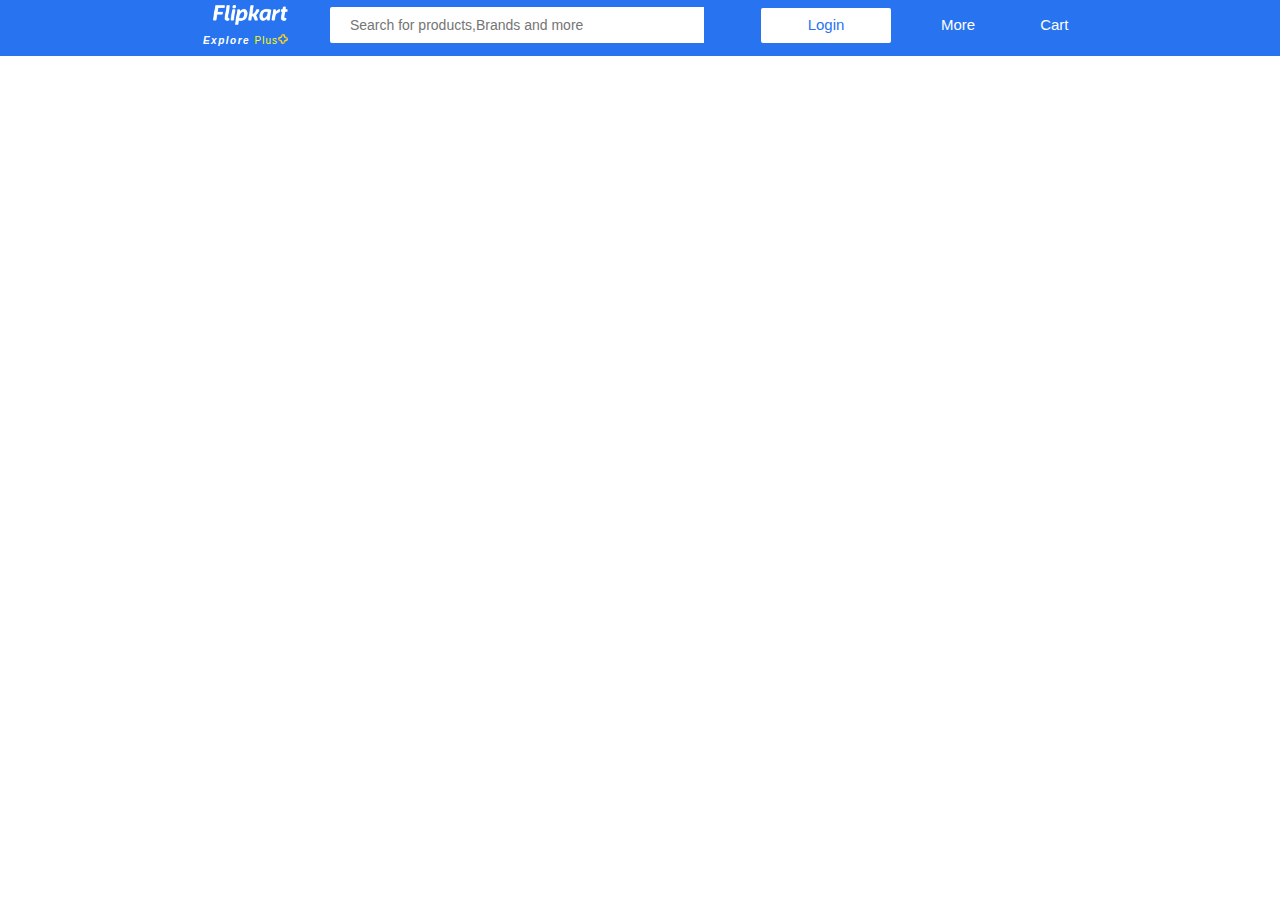
==== index.html @ 4f58a7ef "test" ====
<!DOCTYPE html>
<html lang="en">
    <head>
        <meta charset="UTF-8">
        <meta http-equiv="X-UA-Compaitable" content="IE-edge">
        <meta name="viewport" content="width=device-width, initial-scale=1.0">
        <title>Flipcart</title>
        <link rel="stylesheet" href="main.css">
        <link rel="stylesheet" href="font awsome icon/css/all.css">
        <link rel="stylesheet" href="font style/Roboto-MediumItalic.ttf">
        
       
    </head>
    <body>
        <!--header part-->
    
        <header>
            <div class="header-left">
             <a href="#"><img width="75" src="./images/flipkart.png" class="img1"></a>
             <div class="header-left-p">
             <p><a href="#">Explore</a> <span>Plus<img width="10" src="./images/plus.png"></span></p>
          </div>
          </div>
            <div class="header-center">
          <input class="header-center-input" type="text" placeholder=" Search for products,Brands and more"><i class="far fa-search"></i>
            </div>
            <div class="header-right">
              <a class="active" href="#">Login</a>
              <a href="#">more<i class="fas fa-sort-down"></i></a>
              <a href="#"><i class="fas fa-shopping-cart"></i>cart</a>
            </div>
       </header>
    </body>
</html>
---- main.css ----
*{
    margin: 0%;
    padding: 0%;
    box-sizing: border-box;
    font-family: 'Roboto', sans-serif;
}
/* <!-- header section --> */

header{
    display: flex;
    justify-content: space-evenly;
    background-color: #2874f0;
    width: 100%;
    height: 56px;
    position: sticky;
    top: 0px;
    z-index: 1;
}
.header-left{
    width: 20%;
    text-align: right;
    margin: 5px 0px;
    cursor: pointer;
}
.header-left a{
    color: white;
    font-size: 20px;
    text-decoration: none;
    font-weight: bold;
    font-style: italic;
    letter-spacing: 1.5px;
    
}
.header-left-p a{
   font-size: 10px;
   letter-spacing: 1.5px;
}

.header-left-p span{
    color: yellow;
    font-size: 10px;
    letter-spacing: 1px;
}
.header-left-p:hover{
    text-decoration: underline;
    color: white;
}
.header-center{
    width: 30%;
    text-align: left;
    line-height: 50px;
    cursor: pointer;
    padding-left: 10px;
    position: relative;
}
.header-center-input{
   

    padding: 0 16px;
    border-radius: 2px 0 0 2px;
    border: 0;
    outline: 0 none;
    font-size: 14px;
    height: 36px;
    width: 100%;
}

.fa-search{
    position: absolute;
    top: 30%;
    left: 94%;
    font-size: 18px;
    color: #2874f0;
}
.header-right{
    width: 40%;
    font-size: 15px;
    display: flex;
  justify-content: flex-start;
  text-transform: capitalize;
  line-height: 50px;
}
.header-right a{
    text-decoration: none;
    color: white;
    margin: 0px 25px;
}
.header-right .active{
    background-color: white;
    color: #2874f0;
    padding: 5px 30px;
    height: 35px;
    width: 130px;
    line-height: 23px;
    margin-top: 8px;
    border-radius: 2px;
    text-align: center;
}
.fa-shopping-cart{
    padding-right: 10px;
}
.fa-sort-down{
    padding-left: 5px;

}
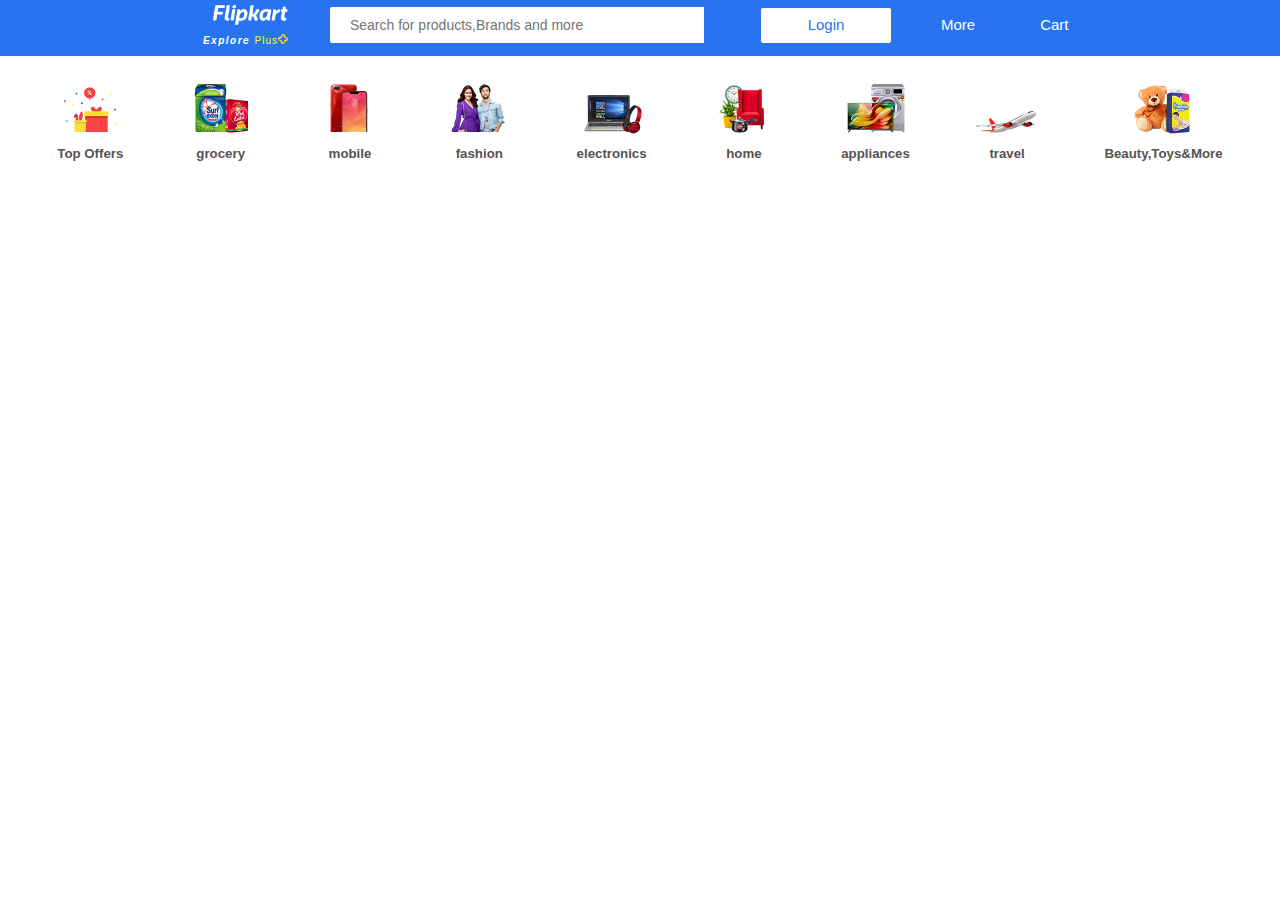
==== commit 41cbae93: "wip" ====
--- a/index.html
+++ b/index.html
@@ -6,7 +6,7 @@
         <meta name="viewport" content="width=device-width, initial-scale=1.0">
         <title>Flipcart</title>
         <link rel="stylesheet" href="main.css">
-        <link rel="stylesheet" href="font awsome icon/css/all.css">
+        <link rel="stylesheet" href="https://pro.fontawesome.com/releases/v5.10.0/css/all.css" integrity="sha384-AYmEC3Yw5cVb3ZcuHtOA93w35dYTsvhLPVnYs9eStHfGJvOvKxVfELGroGkvsg+p" crossorigin="anonymous"/>
         <link rel="stylesheet" href="font style/Roboto-MediumItalic.ttf">
         
        
@@ -30,5 +30,50 @@
               <a href="#"><i class="fas fa-shopping-cart"></i>cart</a>
             </div>
        </header>
+      
+       <!-- category part -->
+
+<section>
+  <div class="category-row">
+      <div class="category-col">
+          <img src="./images/c1.png" alt="">
+          <h5>Top Offers</h5>
+      </div>
+      <div class="category-col">
+          <img src="./images/c2.png" alt="">
+          <h5>grocery</h5>
+      </div>
+      <div class="category-col">
+          <img src="./images/c3.png" alt="">
+          <h5>mobile</h5>
+      </div>
+      <div class="category-col">
+          <img src="./images/c4.png" alt="">
+          <h5>fashion</h5>
+      </div>
+      <div class="category-col">
+          <img src="./images/c5.png" alt="">
+          <h5>electronics</h5>
+      </div>
+      <div class="category-col">
+          <img src="./images/home.png" alt="">
+          <h5>home</h5>
+      </div>
+      <div class="category-col">
+          <img src="./images/c7.png" alt="">
+          <h5>appliances</h5>
+      </div>
+      <div class="category-col">
+          <img src="./images/c8.png" alt="">
+          <h5>travel</h5>
+      </div>
+      <div class="category-col">
+          <img src="./images/c9.png" alt="">
+          <h5>Beauty,Toys&More</h5>
+      </div>
+
+  </div>
+</section>
+
     </body>
 </html>
--- a/main.css
+++ b/main.css
@@ -4,7 +4,7 @@
     box-sizing: border-box;
     font-family: 'Roboto', sans-serif;
 }
-/* <!-- header section --> */
+/*header part*/
 
 header{
     display: flex;
@@ -16,12 +16,14 @@
     top: 0px;
     z-index: 1;
 }
+
 .header-left{
     width: 20%;
     text-align: right;
     margin: 5px 0px;
     cursor: pointer;
 }
+
 .header-left a{
     color: white;
     font-size: 20px;
@@ -29,8 +31,8 @@
     font-weight: bold;
     font-style: italic;
     letter-spacing: 1.5px;
-    
 }
+
 .header-left-p a{
    font-size: 10px;
    letter-spacing: 1.5px;
@@ -41,10 +43,12 @@
     font-size: 10px;
     letter-spacing: 1px;
 }
+
 .header-left-p:hover{
     text-decoration: underline;
     color: white;
 }
+
 .header-center{
     width: 30%;
     text-align: left;
@@ -53,9 +57,8 @@
     padding-left: 10px;
     position: relative;
 }
+
 .header-center-input{
-   
-
     padding: 0 16px;
     border-radius: 2px 0 0 2px;
     border: 0;
@@ -72,19 +75,21 @@
     font-size: 18px;
     color: #2874f0;
 }
+
 .header-right{
     width: 40%;
     font-size: 15px;
     display: flex;
-  justify-content: flex-start;
-  text-transform: capitalize;
-  line-height: 50px;
+    justify-content: flex-start;
+    text-transform: capitalize;
+    line-height: 50px;
 }
 .header-right a{
     text-decoration: none;
     color: white;
     margin: 0px 25px;
 }
+
 .header-right .active{
     background-color: white;
     color: #2874f0;
@@ -96,10 +101,39 @@
     border-radius: 2px;
     text-align: center;
 }
+
 .fa-shopping-cart{
     padding-right: 10px;
 }
+
 .fa-sort-down{
     padding-left: 5px;
+}
 
+.category-row{
+    display: flex;
+    justify-content: space-evenly;
+    width: 100%;
+    height: auto;
+    margin-top: 10px;
+    
+    margin-right: 120px;
+    align-items: center;
+    text-align: center;
+   
 }
+.category-col{
+    padding: 12px 8px;
+    cursor: pointer;
+    color: rgb(85,83,83);
+    
+}
+
+.category-col img{
+    width: 64px;
+    height: 64px;
+   
+}
+.category-col h5:hover{
+   color: #2874f0;
+}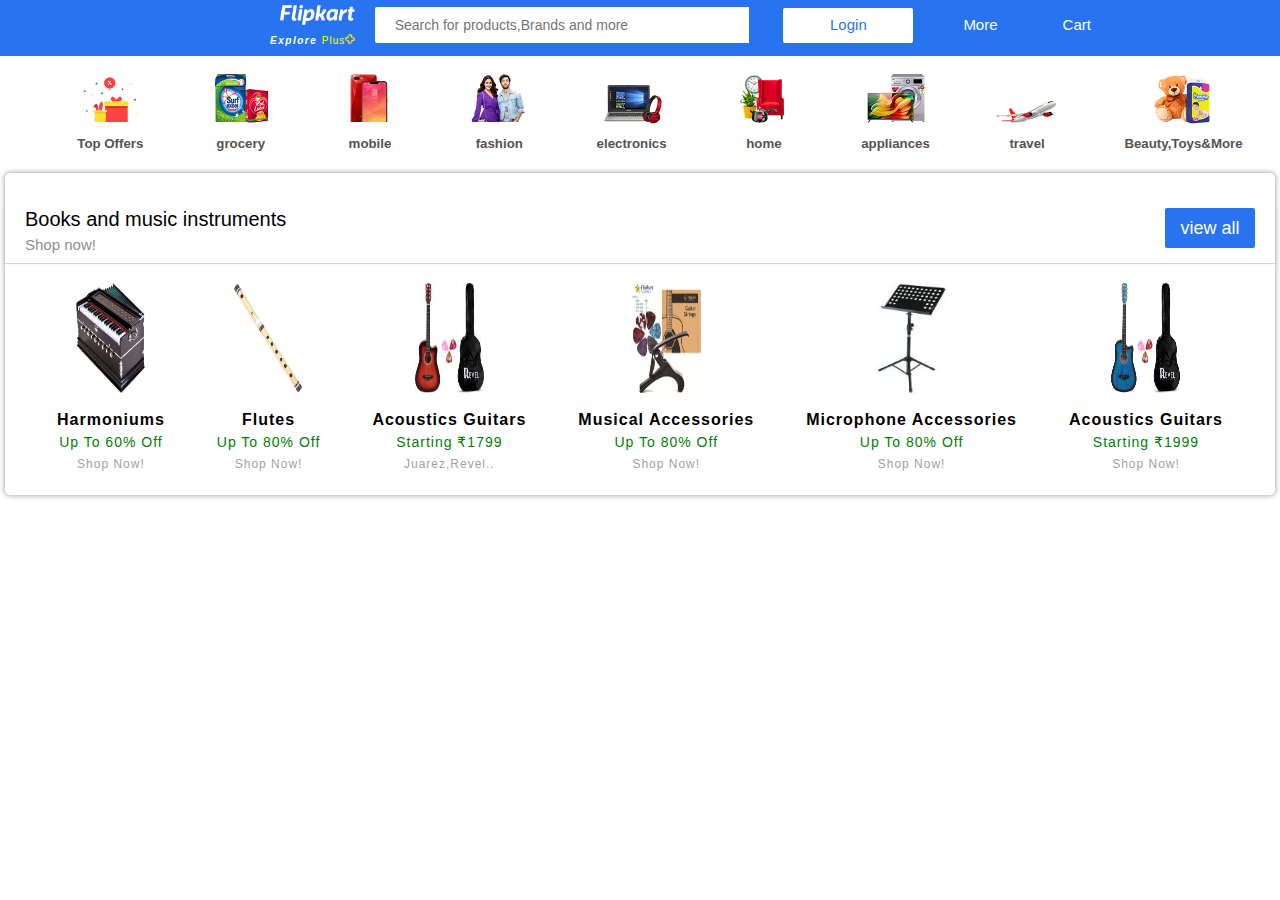
==== commit a3b4b42b: "wip" ====
--- a/index.html
+++ b/index.html
@@ -75,5 +75,62 @@
   </div>
 </section>
 
+<!--Deals of the day part-->
+ <!-- Mobile section -->
+
+<section>
+    <div class="card">
+        <div class="common-heading">
+            <div class="common-heading-left">
+             <h1>Books and music instruments</h1>
+             <h2>Shop now!</h2>
+            </div>
+            <div class="common-heading-right">
+              <button>view all</button>
+            </div>
+        </div>
+        <div class="common-row">
+            <div class="common-col">
+                <img src="./images/d1.jpeg" alt="instruments">
+                <h3>Harmoniums</h3>
+                <h4>Up to 60% off</h4>
+                <h6>Shop now!</h6>
+            </div>
+            <div class="common-col">
+                <img src="./images/d2.jpeg" alt="instruments">
+                <h3>Flutes</h3>
+                <h4>Up to 80% off</h4>
+                <h6>Shop Now!</h6>
+            </div>
+            <div class="common-col">
+                <img src="./images/d6.png" alt="Guitars">
+                <h3>Acoustics Guitars</h3>
+                <h4>Starting ₹1799</h4>
+                <h6>Juarez,Revel..</h6>
+            </div>
+            <div class="common-col">
+                <img src="./images/d4.png" alt="Accessories">
+                <h3>Musical Accessories</h3>
+                <h4>Up to 80% off</h4>
+                <h6>Shop Now!</h6>
+            </div>
+            <div class="common-col">
+                <img src="./images/d5.png" alt="mobile">
+                <h3>Microphone Accessories</h3>
+                <h4>Up to 80% off</h4>
+                <h6>Shop Now!</h6>
+            </div>
+            <div class="common-col">
+                <img src="./images/d3.jpeg" alt="mobile">
+                <h3>Acoustics Guitars</h3>
+                <h4>Starting ₹1999</h4>
+                <h6>Shop Now!</h6>
+            </div>
+           
+            
+        </div>
+    </div>
+</section>
+
     </body>
 </html>
--- a/main.css
+++ b/main.css
@@ -18,7 +18,7 @@
 }
 
 .header-left{
-    width: 20%;
+    width: 27%;
     text-align: right;
     margin: 5px 0px;
     cursor: pointer;
@@ -77,7 +77,7 @@
 }
 
 .header-right{
-    width: 40%;
+    width:40%;
     font-size: 15px;
     display: flex;
     justify-content: flex-start;
@@ -115,8 +115,7 @@
     justify-content: space-evenly;
     width: 100%;
     height: auto;
-    margin-top: 10px;
-    
+    margin-left: 20px;    
     margin-right: 120px;
     align-items: center;
     text-align: center;
@@ -136,4 +135,79 @@
 }
 .category-col h5:hover{
    color: #2874f0;
-}+}
+
+.card{
+    box-shadow: rgb(177,174,174) 0px 0px 5px 1px;
+    padding: 10px 0px;
+    margin: 10px 5px;
+    border-radius: 5px;
+}
+ .common-heading{
+     display: flex;
+     justify-content: space-between;
+     width: 100%;
+     padding: 5px 20px;
+     margin-top: 20px;
+     box-shadow: 0 1px 1px 0 rgb(0 0 0 /16%);
+ }
+ .common-heading-left h1{
+     font-size: 20px;
+     font-weight: 400;
+     padding:auto;
+ }
+ .common-heading-left h2{
+     font-size: 15px;
+     padding: 5px 0px;
+     color: rgb(145,141,138) ;
+     font-weight: 200;
+ }
+ .common-heading-right button{
+     width: 90px;
+     height: 40px;
+     font-size: 18px;
+     background-color: #2874f0;
+     border: none;
+     color: white;
+     border-radius: 2px;
+ }
+ .common-row{
+     display: flex;
+     justify-content: space-evenly;
+     width: 100%;
+     max-height: 366px;
+     margin: 10px 0px;
+     margin-right: 60px;
+ }
+ .common-col{
+     text-align: center;
+     line-height: 22px;
+     margin-top: 10px;
+ }
+ .common-col img{
+     width: 69px;
+     height: 110px;
+     transition: 300ms;
+ }
+ .common-col img:hover{
+     transform: scale(0.8);
+ }
+ .common-col h3,h4,h6{
+     text-transform: capitalize;
+     letter-spacing: 1px;
+     cursor: pointer;
+ }
+ .common-col h3{
+     margin-top: 10px;
+     font-size: 16px;
+ }
+ .common-col h4{
+     color: green;
+     font-size: 14px;
+     font-weight: 300;
+ }
+ .common-col h6{
+    color: rgb(161,161,161);
+    font-size: 12px;
+    font-weight: 100;
+ }
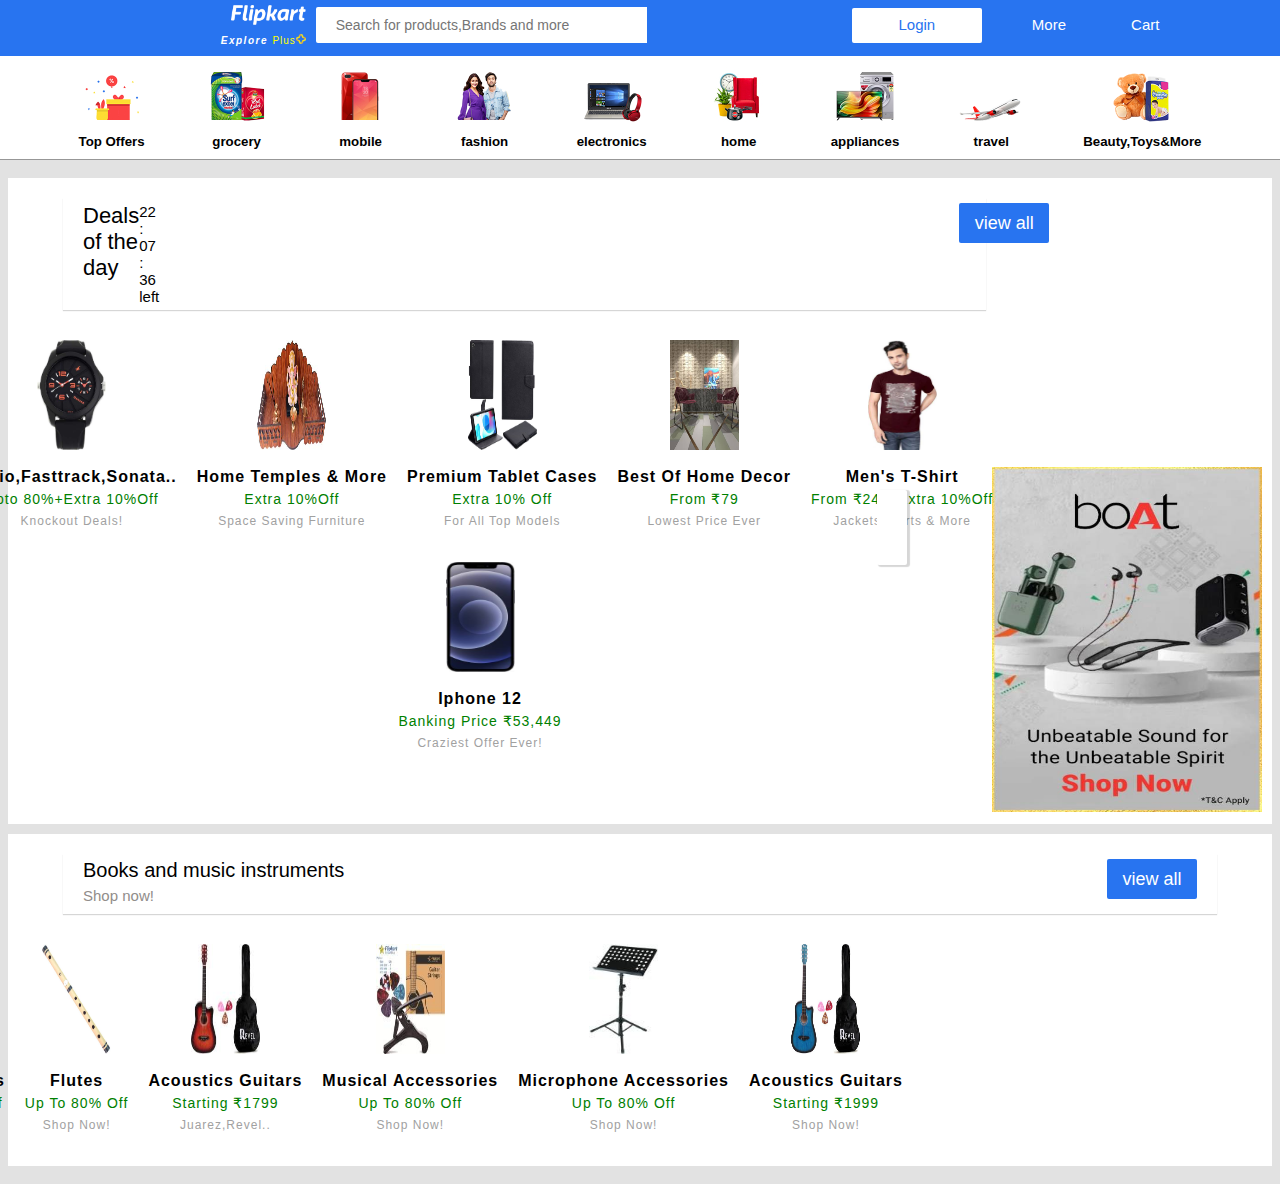
==== commit 067db6aa: "wip" ====
--- a/index.html
+++ b/index.html
@@ -4,14 +4,14 @@
         <meta charset="UTF-8">
         <meta http-equiv="X-UA-Compaitable" content="IE-edge">
         <meta name="viewport" content="width=device-width, initial-scale=1.0">
-        <title>Flipcart</title>
+        <title>Flipkart</title>
         <link rel="stylesheet" href="main.css">
         <link rel="stylesheet" href="https://pro.fontawesome.com/releases/v5.10.0/css/all.css" integrity="sha384-AYmEC3Yw5cVb3ZcuHtOA93w35dYTsvhLPVnYs9eStHfGJvOvKxVfELGroGkvsg+p" crossorigin="anonymous"/>
         <link rel="stylesheet" href="font style/Roboto-MediumItalic.ttf">
         
        
     </head>
-    <body>
+    <body style="background-color: rgb(226, 226, 226);">
         <!--header part-->
     
         <header>
@@ -71,15 +71,90 @@
           <img src="./images/c9.png" alt="">
           <h5>Beauty,Toys&More</h5>
       </div>
-
   </div>
 </section>
 
+<section class="main-box">
 <!--Deals of the day part-->
- <!-- Mobile section -->
+
 
 <section>
-    <div class="card">
+    <section>
+    <div style="background-color: rgb(255, 255, 255); ">
+    <div class="card"> 
+        
+       <div class="common-heading1"> <!--comman heading-->
+         <div class="common-heading-left1">
+          <h1 style="font-weight: normal; font-size: 22px;">Deals of the day</h1>
+         </div>
+
+        <div class="timer">
+            <h2 style="font-weight: normal;"><i class="fas fa-stopwatch"></i> 22 : 07 : 36 left</h2>
+        </div>
+         <div class="common-heading-right1">
+           <button>view all</button>
+         </div>
+       </div>
+     <div class="common-row">
+        <div class="btn">
+            <i class="fas fa-angle-right"></i>
+          </div>
+         <div class="common-col">
+             <img src="./images/b1.jpeg" alt="instruments">
+             <h3>Casio,Fasttrack,Sonata..</h3>
+             <h4>Upto 80%+Extra 10%off</h4>
+             <h6>Knockout Deals!</h6>
+         </div>
+         <div class="common-col">
+             <img src="./images/b2.jpeg" alt="instruments">
+             <h3>Home Temples & More</h3>
+             <h4>Extra 10%off</h4>
+             <h6>Space Saving Furniture</h6>
+         </div>
+         <div class="common-col">
+             <img src="./images/b3.jpeg" alt="Guitars">
+             <h3>Premium Tablet Cases</h3>
+             <h4>Extra 10% off</h4>
+             <h6>For All Top Models</h6>
+         </div>
+         <div class="common-col">
+             <img src="./images/b4.jpeg" alt="Accessories">
+             <h3>Best Of Home Decor</h3>
+             <h4>From ₹79</h4>
+             <h6>Lowest Price Ever</h6>
+         </div>
+         <div class="common-col">
+             <img src="./images/b5.jpeg" alt="mobile">
+             <h3>Men's T-shirt</h3>
+             <h4>From ₹249+Extra 10%off</h4>
+             <h6>Jackets,Shirts & More</h6>
+         </div>
+         <div class="common-col">
+             <img src="./images/b6.jpeg" alt="mobile">
+             <h3>Iphone 12</h3>
+             <h4>Banking Price ₹53,449</h4>
+             <h6>Craziest offer ever!</h6>
+         </div>
+
+        </div>
+        <div class="card"  > 
+         <div class="banner">
+            <a href="#"><img src="./images/a1.jpeg" style="height:345px; width: 270px;"  alt="boat"></a>
+       </div>
+    </div> 
+        </div>
+    </div>
+    </section>
+     
+</section>
+
+
+
+
+<!--Books and instruments part-->
+     <section>
+        <div style="background-color: rgb(255, 255, 255);">
+       <div class="card">
         <div class="common-heading">
             <div class="common-heading-left">
              <h1>Books and music instruments</h1>
@@ -89,7 +164,7 @@
               <button>view all</button>
             </div>
         </div>
-        <div class="common-row">
+        <div class="common-row1">
             <div class="common-col">
                 <img src="./images/d1.jpeg" alt="instruments">
                 <h3>Harmoniums</h3>
@@ -126,11 +201,12 @@
                 <h4>Starting ₹1999</h4>
                 <h6>Shop Now!</h6>
             </div>
-           
-            
-        </div>
-    </div>
-</section>
-
+           </div>
+        </div>
+      
+    </section>
+</div>
+  </section>
     </body>
+
 </html>
--- a/main.css
+++ b/main.css
@@ -4,6 +4,13 @@
     box-sizing: border-box;
     font-family: 'Roboto', sans-serif;
 }
+.body{
+box-sizing: border-box;
+font-family: "Roboto", sans-serif;
+font-size: 20px;
+background-color: rgb(165, 165, 165);
+}
+
 /*header part*/
 
 header{
@@ -83,6 +90,7 @@
     justify-content: flex-start;
     text-transform: capitalize;
     line-height: 50px;
+    margin-left: 180px;
 }
 .header-right a{
     text-decoration: none;
@@ -111,21 +119,22 @@
 }
 
 .category-row{
-    display: flex;
-    justify-content: space-evenly;
-    width: 100%;
-    height: auto;
-    margin-left: 20px;    
-    margin-right: 120px;
-    align-items: center;
-    text-align: center;
-   
-}
+    list-style: none;
+    text-align: center;
+    width: 100%;
+    margin: auto;
+    display: flex;
+    flex-wrap: wrap;
+    justify-content: center;
+    padding: 10px;
+    border-bottom: 0.3px solid rgb(151, 151, 151);
+    background-color: white;
+}
+
+
 .category-col{
-    padding: 12px 8px;
-    cursor: pointer;
-    color: rgb(85,83,83);
-    
+        padding: 0px 10px;
+        margin: 0px 20px;    
 }
 
 .category-col img{
@@ -138,19 +147,36 @@
 }
 
 .card{
-    box-shadow: rgb(177,174,174) 0px 0px 5px 1px;
-    padding: 10px 0px;
+    margin-top: 40px;
+    box-shadow: rgb(214, 214, 214) ;
+    padding: 10px 50px 10px 50px;
     margin: 10px 5px;
     border-radius: 5px;
 }
+
+.main-box{
+    margin: 0px auto;
+    min-width: 978px;
+    max-width: 1680px;
+    padding: 8px;  
+}
+
  .common-heading{
      display: flex;
      justify-content: space-between;
      width: 100%;
      padding: 5px 20px;
-     margin-top: 20px;
+     margin-top: 10px;
      box-shadow: 0 1px 1px 0 rgb(0 0 0 /16%);
  }
+ .common-heading1{
+    display: flex;
+    justify-content: space-between;
+    width: 80%;
+    padding: 5px 20px;
+    margin-top: 10px;
+    box-shadow: 0 1px 1px 0 rgb(0 0 0 /16%);
+}
  .common-heading-left h1{
      font-size: 20px;
      font-weight: 400;
@@ -171,18 +197,45 @@
      color: white;
      border-radius: 2px;
  }
+ .common-heading-right1 button{
+    width: 90px;
+    height: 40px;
+    font-size: 18px;
+    background-color: #2874f0;
+    border: none;
+    color: white;
+    border-radius: 2px;
+ }
  .common-row{
-     display: flex;
-     justify-content: space-evenly;
-     width: 100%;
-     max-height: 366px;
-     margin: 10px 0px;
-     margin-right: 60px;
+    list-style: none;
+    text-align: center;
+    width: 100%;
+    margin: auto;
+    display: flex;
+    margin-left: -160px;
+    padding: 10px 0;
+    flex-wrap: wrap;
+    justify-content: center;
+    position: relative;
+ }
+
+ .common-row1{
+    list-style: none;
+    text-align: center;
+    width: 100%;
+    margin: auto;
+    display: flex;
+    margin-left: -240px;
+    padding: 10px 0;
+    flex-wrap: wrap;
+    justify-content: center;
+    position: relative;
  }
  .common-col{
      text-align: center;
      line-height: 22px;
      margin-top: 10px;
+     padding: 10px;
  }
  .common-col img{
      width: 69px;
@@ -211,3 +264,35 @@
     font-size: 12px;
     font-weight: 100;
  }
+
+ .timer{
+     font-size: 10px;
+     margin-right:800px;
+ }
+
+
+.banner{
+    flex: 1;
+    float: right;
+    margin-top: -330px;
+    margin-right: -100px;
+    min-height: 128px;
+    align-items: center;
+    height: 354px;
+    display: flex;
+ }
+ .btn {
+    position: absolute;
+    right: 0;
+    top: calc(50% - 52px);
+    height: 75px;
+    display: flex;
+    margin-right: 150px;
+    flex-direction: row;
+    justify-content: center;
+    align-items: center;
+    border-radius: 2px;
+    background: #ffffff;
+    width: 30px;
+    box-shadow: 2px 1px 1px 1px rgb(0 0 0 /16%);   
+}
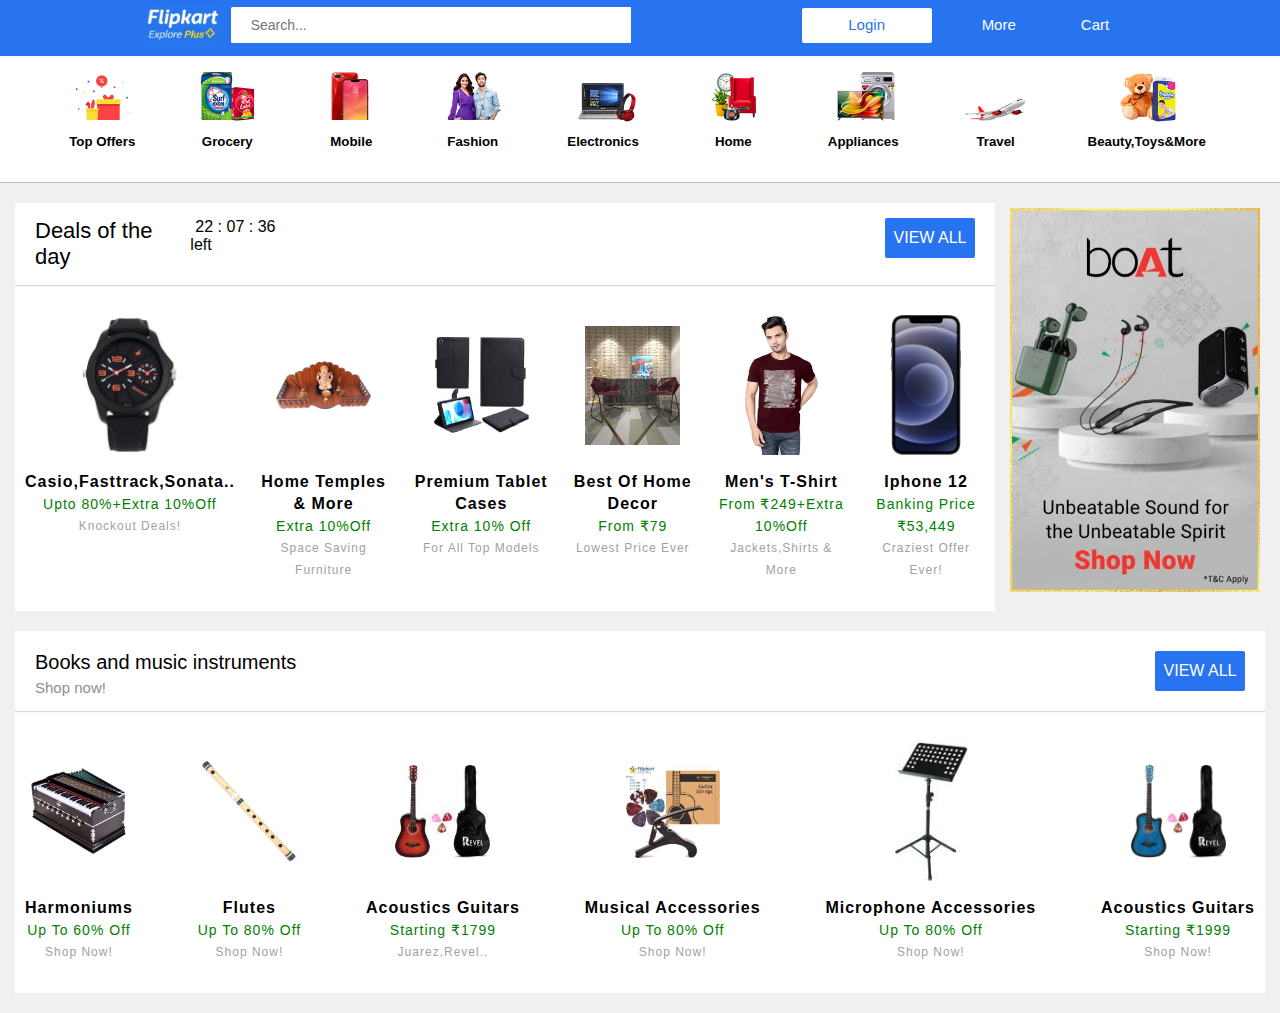
==== commit 524d01b9: "wip for Responsive" ====
--- a/index.html
+++ b/index.html
@@ -4,31 +4,37 @@
         <meta charset="UTF-8">
         <meta http-equiv="X-UA-Compaitable" content="IE-edge">
         <meta name="viewport" content="width=device-width, initial-scale=1.0">
-        <title>Flipkart</title>
+        <title >Flipkart</title>
         <link rel="stylesheet" href="main.css">
         <link rel="stylesheet" href="https://pro.fontawesome.com/releases/v5.10.0/css/all.css" integrity="sha384-AYmEC3Yw5cVb3ZcuHtOA93w35dYTsvhLPVnYs9eStHfGJvOvKxVfELGroGkvsg+p" crossorigin="anonymous"/>
         <link rel="stylesheet" href="font style/Roboto-MediumItalic.ttf">
+        <link rel="shortcut icon" href="./images/favicon.jpeg" type="jpeg">
         
        
     </head>
-    <body style="background-color: rgb(226, 226, 226);">
+    <body style="background-color: rgb(240, 240, 240);">
         <!--header part-->
     
-        <header>
+        <header class="head1">
+            <div class="left-div">
             <div class="header-left">
-             <a href="#"><img width="75" src="./images/flipkart.png" class="img1"></a>
-             <div class="header-left-p">
-             <p><a href="#">Explore</a> <span>Plus<img width="10" src="./images/plus.png"></span></p>
-          </div>
-          </div>
-            <div class="header-center">
-          <input class="header-center-input" type="text" placeholder=" Search for products,Brands and more"><i class="far fa-search"></i>
-            </div>
+                <a href="#"><img width="75" style="margin-top: -1px;" src="./images/240.jpg" class="img1"></a>
+            </div>
+           <div class="header-center">
+                <input class="header-center-input" type="text" placeholder=" Search...">   </input>
+                <div class="icon">
+                <i class="far fa-search"></i>
+            </div>
+            </div>
+        </div>
+        <div>
+
             <div class="header-right">
               <a class="active" href="#">Login</a>
-              <a href="#">more<i class="fas fa-sort-down"></i></a>
+              <a href="#">More<i class="fas fa-sort-down"></i></a>
               <a href="#"><i class="fas fa-shopping-cart"></i>cart</a>
             </div>
+        </div>
        </header>
       
        <!-- category part -->
@@ -41,35 +47,35 @@
       </div>
       <div class="category-col">
           <img src="./images/c2.png" alt="">
-          <h5>grocery</h5>
+          <h5>Grocery</h5>
       </div>
       <div class="category-col">
           <img src="./images/c3.png" alt="">
-          <h5>mobile</h5>
+          <h5>Mobile</h5>
       </div>
       <div class="category-col">
           <img src="./images/c4.png" alt="">
-          <h5>fashion</h5>
+          <h5>Fashion<i class="fas fa-sort-down"></i></h5>
       </div>
       <div class="category-col">
           <img src="./images/c5.png" alt="">
-          <h5>electronics</h5>
+          <h5>Electronics<i class="fas fa-sort-down"></i></h5>
       </div>
       <div class="category-col">
           <img src="./images/home.png" alt="">
-          <h5>home</h5>
+          <h5>Home<i class="fas fa-sort-down"></i></h5>
       </div>
       <div class="category-col">
           <img src="./images/c7.png" alt="">
-          <h5>appliances</h5>
+          <h5>Appliances<i class="fas fa-sort-down"></i></h5>
       </div>
       <div class="category-col">
           <img src="./images/c8.png" alt="">
-          <h5>travel</h5>
+          <h5>Travel</h5>
       </div>
       <div class="category-col">
           <img src="./images/c9.png" alt="">
-          <h5>Beauty,Toys&More</h5>
+           <h5>Beauty,Toys&More<i class="fas fa-sort-down"></i></h5>
       </div>
   </div>
 </section>
@@ -78,27 +84,24 @@
 <!--Deals of the day part-->
 
 
-<section>
-    <section>
-    <div style="background-color: rgb(255, 255, 255); ">
-    <div class="card"> 
-        
+
+<div class="mainn">
+    <div class="card" style="background-color: rgb(255, 255, 255); "> 
        <div class="common-heading1"> <!--comman heading-->
          <div class="common-heading-left1">
           <h1 style="font-weight: normal; font-size: 22px;">Deals of the day</h1>
          </div>
 
-        <div class="timer">
-            <h2 style="font-weight: normal;"><i class="fas fa-stopwatch"></i> 22 : 07 : 36 left</h2>
-        </div>
+         <div class="watch">        
+         <h5 style="font-weight: normal; font-size: 16px; margin-right: 600px;"><i class="fas fa-stopwatch"></i> 22 : 07 : 36 left</h5>
+        </div>
+
          <div class="common-heading-right1">
-           <button>view all</button>
+           <button style="font-size: 16px;">VIEW ALL</button>
          </div>
        </div>
+       
      <div class="common-row">
-        <div class="btn">
-            <i class="fas fa-angle-right"></i>
-          </div>
          <div class="common-col">
              <img src="./images/b1.jpeg" alt="instruments">
              <h3>Casio,Fasttrack,Sonata..</h3>
@@ -135,33 +138,33 @@
              <h4>Banking Price ₹53,449</h4>
              <h6>Craziest offer ever!</h6>
          </div>
-
-        </div>
-        <div class="card"  > 
-         <div class="banner">
-            <a href="#"><img src="./images/a1.jpeg" style="height:345px; width: 270px;"  alt="boat"></a>
        </div>
+       <!--<div class="btn">
+        <i class="fas fa-chevron-right"></i>
+      </div>-->
     </div> 
-        </div>
-    </div>
-    </section>
-     
-</section>
+   <!--<div class="btn">
+            <i class="fas fa-angle-right"></i>
+          </div>-->
+       <div class="banner">
+            <img src="./images/a1.jpeg"  alt="boat"></a>
+       </div>     
+</div>
 
 
 
 
 <!--Books and instruments part-->
      <section>
-        <div style="background-color: rgb(255, 255, 255);">
-       <div class="card">
+        
+       <div class="card1" style="background-color: rgb(255, 255, 255);">
         <div class="common-heading">
             <div class="common-heading-left">
              <h1>Books and music instruments</h1>
              <h2>Shop now!</h2>
             </div>
             <div class="common-heading-right">
-              <button>view all</button>
+              <button style="font-size: 16px;">VIEW ALL</button>
             </div>
         </div>
         <div class="common-row1">
@@ -205,8 +208,8 @@
         </div>
       
     </section>
-</div>
+
   </section>
-    </body>
+ </body>
 
 </html>
--- a/main.css
+++ b/main.css
@@ -6,26 +6,25 @@
 }
 .body{
 box-sizing: border-box;
-font-family: "Roboto", sans-serif;
+
 font-size: 20px;
 background-color: rgb(165, 165, 165);
 }
 
 /*header part*/
 
-header{
+.head1{
     display: flex;
     justify-content: space-evenly;
     background-color: #2874f0;
     width: 100%;
-    height: 56px;
     position: sticky;
     top: 0px;
     z-index: 1;
+    flex-direction: row;
 }
 
 .header-left{
-    width: 27%;
     text-align: right;
     margin: 5px 0px;
     cursor: pointer;
@@ -57,7 +56,6 @@
 }
 
 .header-center{
-    width: 30%;
     text-align: left;
     line-height: 50px;
     cursor: pointer;
@@ -67,12 +65,12 @@
 
 .header-center-input{
     padding: 0 16px;
-    border-radius: 2px 0 0 2px;
+    border-radius: 1.5px 0 0 1.5px;
     border: 0;
     outline: 0 none;
     font-size: 14px;
     height: 36px;
-    width: 100%;
+    width: 400PX;
 }
 
 .fa-search{
@@ -84,18 +82,17 @@
 }
 
 .header-right{
-    width:40%;
     font-size: 15px;
     display: flex;
-    justify-content: flex-start;
+    justify-content: flex-end;
     text-transform: capitalize;
     line-height: 50px;
-    margin-left: 180px;
 }
 .header-right a{
     text-decoration: none;
     color: white;
     margin: 0px 25px;
+    
 }
 
 .header-right .active{
@@ -127,11 +124,13 @@
     flex-wrap: wrap;
     justify-content: center;
     padding: 10px;
-    border-bottom: 0.3px solid rgb(151, 151, 151);
+    border-bottom: 0.5px solid rgb(190, 190, 190);
     background-color: white;
 }
 
-
+img{
+ object-fit: contain;
+}
 .category-col{
         padding: 0px 10px;
         margin: 0px 20px;    
@@ -146,33 +145,55 @@
    color: #2874f0;
 }
 
+.product-content{
+    margin: 0 15px;
+}
+
+
 .card{
-    margin-top: 40px;
-    box-shadow: rgb(214, 214, 214) ;
-    padding: 10px 50px 10px 50px;
+   
+    padding: 10px 0px;
     margin: 10px 5px;
-    border-radius: 5px;
-}
-
+   
+    flex-grow: 1;
+    overflow: auto;
+    padding: 0px 0px 10px 0px;
+    min-width: 0px;
+
+}
+.card1{
+    
+    padding: 10px 0px;
+    margin: 10px 5px;
+   
+    flex-grow: 1;
+    overflow: auto;
+    padding: 0px 0px 10px 0px;
+    min-width: 0px;
+}
+.mainn{
+    display: flex;
+}
 .main-box{
     margin: 0px auto;
-    min-width: 978px;
-    max-width: 1680px;
-    padding: 8px;  
-}
+    
+    padding: 10px;  
+}
+
 
  .common-heading{
      display: flex;
      justify-content: space-between;
      width: 100%;
-     padding: 5px 20px;
+     padding: 10px 20px;
      margin-top: 10px;
      box-shadow: 0 1px 1px 0 rgb(0 0 0 /16%);
+     
  }
  .common-heading1{
     display: flex;
     justify-content: space-between;
-    width: 80%;
+    width: 100%;
     padding: 5px 20px;
     margin-top: 10px;
     box-shadow: 0 1px 1px 0 rgb(0 0 0 /16%);
@@ -181,6 +202,7 @@
      font-size: 20px;
      font-weight: 400;
      padding:auto;
+     
  }
  .common-heading-left h2{
      font-size: 15px;
@@ -207,29 +229,19 @@
     border-radius: 2px;
  }
  .common-row{
-    list-style: none;
-    text-align: center;
-    width: 100%;
-    margin: auto;
-    display: flex;
-    margin-left: -160px;
-    padding: 10px 0;
-    flex-wrap: wrap;
-    justify-content: center;
-    position: relative;
+    display: flex;
+    justify-content: space-between;
+    width: 100%;
+    margin: 10px 0px;
+    overflow: auto;
  }
 
  .common-row1{
-    list-style: none;
-    text-align: center;
-    width: 100%;
-    margin: auto;
-    display: flex;
-    margin-left: -240px;
-    padding: 10px 0;
-    flex-wrap: wrap;
-    justify-content: center;
-    position: relative;
+    display: flex;
+    justify-content: space-between;
+    width: 100%;
+    margin: 10px 0px;
+    overflow: auto;
  }
  .common-col{
      text-align: center;
@@ -238,8 +250,8 @@
      padding: 10px;
  }
  .common-col img{
-     width: 69px;
-     height: 110px;
+     width: 95px;
+     height: 140px;
      transition: 300ms;
  }
  .common-col img:hover{
@@ -265,34 +277,118 @@
     font-weight: 100;
  }
 
- .timer{
-     font-size: 10px;
-     margin-right:800px;
- }
-
+
+ .fa-stopwatch{
+    margin-right: 5px;
+}
+
+h5 {
+    display: block;
+    font-size: 0.83em;
+   
+    margin-block-end: 1.67em;
+    margin-inline-start: 0px;
+    margin-inline-end: 0px;
+    font-weight: bold;
+}
 
 .banner{
-    flex: 1;
-    float: right;
-    margin-top: -330px;
-    margin-right: -100px;
-    min-height: 128px;
-    align-items: center;
-    height: 354px;
-    display: flex;
- }
+    
+        
+        padding: 5px;
+        margin: 10px 5px;
+        
+        
+}
+
+ .banner img{
+ width: auto;
+ height: auto;
+ max-width: 250px
+}
  .btn {
     position: absolute;
     right: 0;
-    top: calc(50% - 52px);
-    height: 75px;
-    display: flex;
-    margin-right: 150px;
+    background-color: white;
+    box-shadow: rgba(177,174,174,0.45) 0px 0px 5px 1px;
+    padding: 33px 15px;
+    transform: translateY(-50%);
+    top: 50%;
+ }
+
+ .left-div{
+    display: flex;
     flex-direction: row;
-    justify-content: center;
-    align-items: center;
-    border-radius: 2px;
-    background: #ffffff;
-    width: 30px;
-    box-shadow: 2px 1px 1px 1px rgb(0 0 0 /16%);   
-}
+ }
+ 
+ 
+
+ @media screen and (max-width:1024px) {
+    .header-center-input{
+        width: 310px;
+    }
+    
+  }
+
+
+  @media screen and (max-width:768px) {
+    .header-right a{
+        margin: 0px 15px;
+    }
+    .common-heading-left h5{
+        margin-top: 10px;
+    }
+    
+  }
+
+
+  @media screen and (max-width:640px) {
+    .head1{
+        flex-direction:column;
+    }   
+
+    .left-div{
+        justify-content: center;
+    }
+
+    .header-right{
+        justify-content: center;
+    }
+    .common-row1{
+        flex-direction: column;
+    }
+    .card{
+        flex-wrap: wrap;
+    }
+
+  }
+
+  @media screen and (max-width:375px) {
+    
+    .header-center-input{
+        width: 250px;
+    }  
+    .icon{
+        display: none;
+     }
+
+  }
+
+  @media screen and (max-width:320px) {
+    .icon{
+       display: none;
+    }
+    .header-center-input{
+        width: 200px;
+    }
+
+    .header-right a{
+        margin: 0px 10px;
+    }
+    
+
+  }
+  
+
+
+
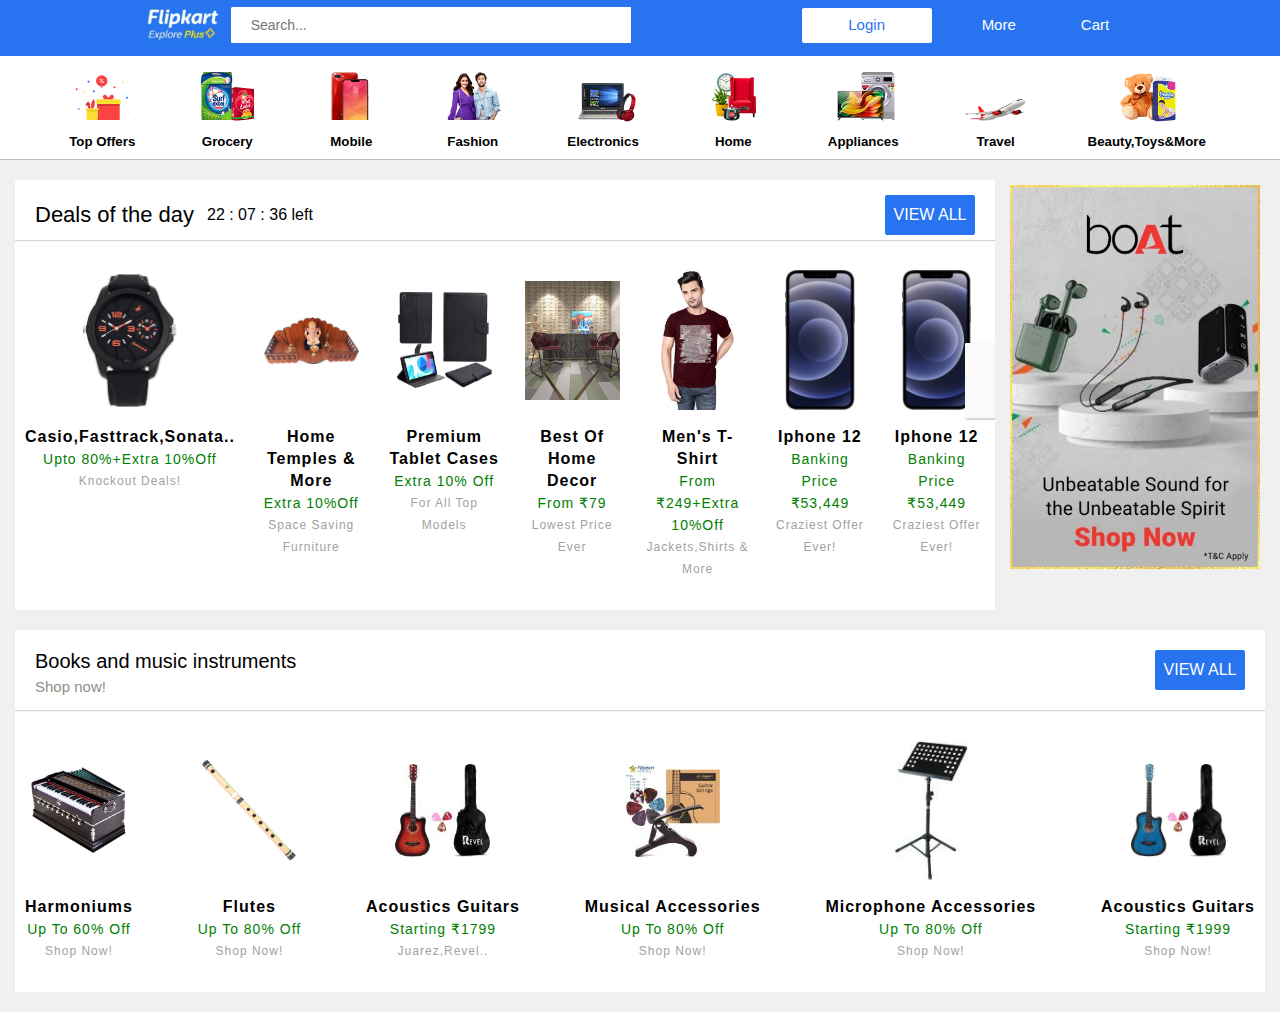
==== commit bcf8523f: "Done progress" ====
--- a/index.html
+++ b/index.html
@@ -87,15 +87,19 @@
 
 <div class="mainn">
     <div class="card" style="background-color: rgb(255, 255, 255); "> 
+        <div class="btn">
+            <i class="fas fa-angle-right"></i>
+            </div>
        <div class="common-heading1"> <!--comman heading-->
          <div class="common-heading-left1">
           <h1 style="font-weight: normal; font-size: 22px;">Deals of the day</h1>
-         </div>
-
-         <div class="watch">        
-         <h5 style="font-weight: normal; font-size: 16px; margin-right: 600px;"><i class="fas fa-stopwatch"></i> 22 : 07 : 36 left</h5>
-        </div>
-
+          <div class="watch">        
+            <h5 style="font-weight: normal; font-size: 16px; "><i class="fas fa-stopwatch"></i> 22 : 07 : 36 left</h5>
+           </div>
+   
+         </div>
+
+         
          <div class="common-heading-right1">
            <button style="font-size: 16px;">VIEW ALL</button>
          </div>
@@ -138,6 +142,12 @@
              <h4>Banking Price ₹53,449</h4>
              <h6>Craziest offer ever!</h6>
          </div>
+         <div class="common-col">
+            <img src="./images/b6.jpeg" alt="mobile">
+            <h3>Iphone 12</h3>
+            <h4>Banking Price ₹53,449</h4>
+            <h6>Craziest offer ever!</h6>
+        </div>
        </div>
        <!--<div class="btn">
         <i class="fas fa-chevron-right"></i>
--- a/main.css
+++ b/main.css
@@ -154,7 +154,7 @@
    
     padding: 10px 0px;
     margin: 10px 5px;
-   
+    position: relative;
     flex-grow: 1;
     overflow: auto;
     padding: 0px 0px 10px 0px;
@@ -165,7 +165,7 @@
     
     padding: 10px 0px;
     margin: 10px 5px;
-   
+    
     flex-grow: 1;
     overflow: auto;
     padding: 0px 0px 10px 0px;
@@ -176,7 +176,6 @@
 }
 .main-box{
     margin: 0px auto;
-    
     padding: 10px;  
 }
 
@@ -210,6 +209,11 @@
      color: rgb(145,141,138) ;
      font-weight: 200;
  }
+ .common-heading-left1 {
+    display: flex;
+    align-items: center;
+}
+
  .common-heading-right button{
      width: 90px;
      height: 40px;
@@ -219,6 +223,8 @@
      color: white;
      border-radius: 2px;
  }
+
+
  .common-heading-right1 button{
     width: 90px;
     height: 40px;
@@ -233,7 +239,7 @@
     justify-content: space-between;
     width: 100%;
     margin: 10px 0px;
-    overflow: auto;
+    
  }
 
  .common-row1{
@@ -285,8 +291,6 @@
 h5 {
     display: block;
     font-size: 0.83em;
-   
-    margin-block-end: 1.67em;
     margin-inline-start: 0px;
     margin-inline-end: 0px;
     font-weight: bold;
@@ -294,12 +298,14 @@
 
 .banner{
     
-        
         padding: 5px;
         margin: 10px 5px;
         
         
 }
+.watch{
+    padding-left: 8px;
+}
 
  .banner img{
  width: auto;
@@ -309,11 +315,23 @@
  .btn {
     position: absolute;
     right: 0;
-    background-color: white;
-    box-shadow: rgba(177,174,174,0.45) 0px 0px 5px 1px;
-    padding: 33px 15px;
-    transform: translateY(-50%);
-    top: 50%;
+    top: calc(50% - 52px);
+    height: 75px;
+    z-index: 0;
+    display: flex;
+    flex-direction: row;
+    justify-content: center;
+    align-items: center;
+    border-radius: 1px;
+    background: #fafafa;
+    box-shadow: 1px 1px 1px 1px rgb(0 0 0 /16%);
+    width: 30px;
+    opacity: 10px;
+    
+ }
+
+ .btn:hover{
+    background-color: rgb(153, 153, 153);
  }
 
  .left-div{
@@ -321,6 +339,24 @@
     flex-direction: row;
  }
  
+ .dropdown {
+    position: relative;
+    display: inline-block;
+  }
+  
+  .dropdown-content {
+    display: none;
+    position: absolute;
+    background-color: #f9f9f9;
+    min-width: 160px;
+    box-shadow: 0px 8px 16px 0px rgba(0,0,0,0.2);
+    
+    z-index: 1;
+  }
+  
+  .dropdown:hover .dropdown-content {
+    display: block;
+  }
  
 
  @media screen and (max-width:1024px) {
@@ -359,6 +395,22 @@
     }
     .card{
         flex-wrap: wrap;
+    }
+    .mainn{
+        flex-direction: column;
+    }
+    .common-heading-left1{
+        flex-direction: column;
+        justify-content: flex-start;
+        align-items: flex-start;
+    }
+    .watch{
+        padding-left: 0px;
+    }
+
+    .banner img{
+        width: 100%;
+        max-width: 100%;
     }
 
   }
@@ -371,6 +423,9 @@
     .icon{
         display: none;
      }
+    .mainn{
+        flex-direction: column;
+    }
 
   }
 
@@ -385,6 +440,9 @@
     .header-right a{
         margin: 0px 10px;
     }
+    .mainn{
+        flex-direction: column;
+    }
     
 
   }
